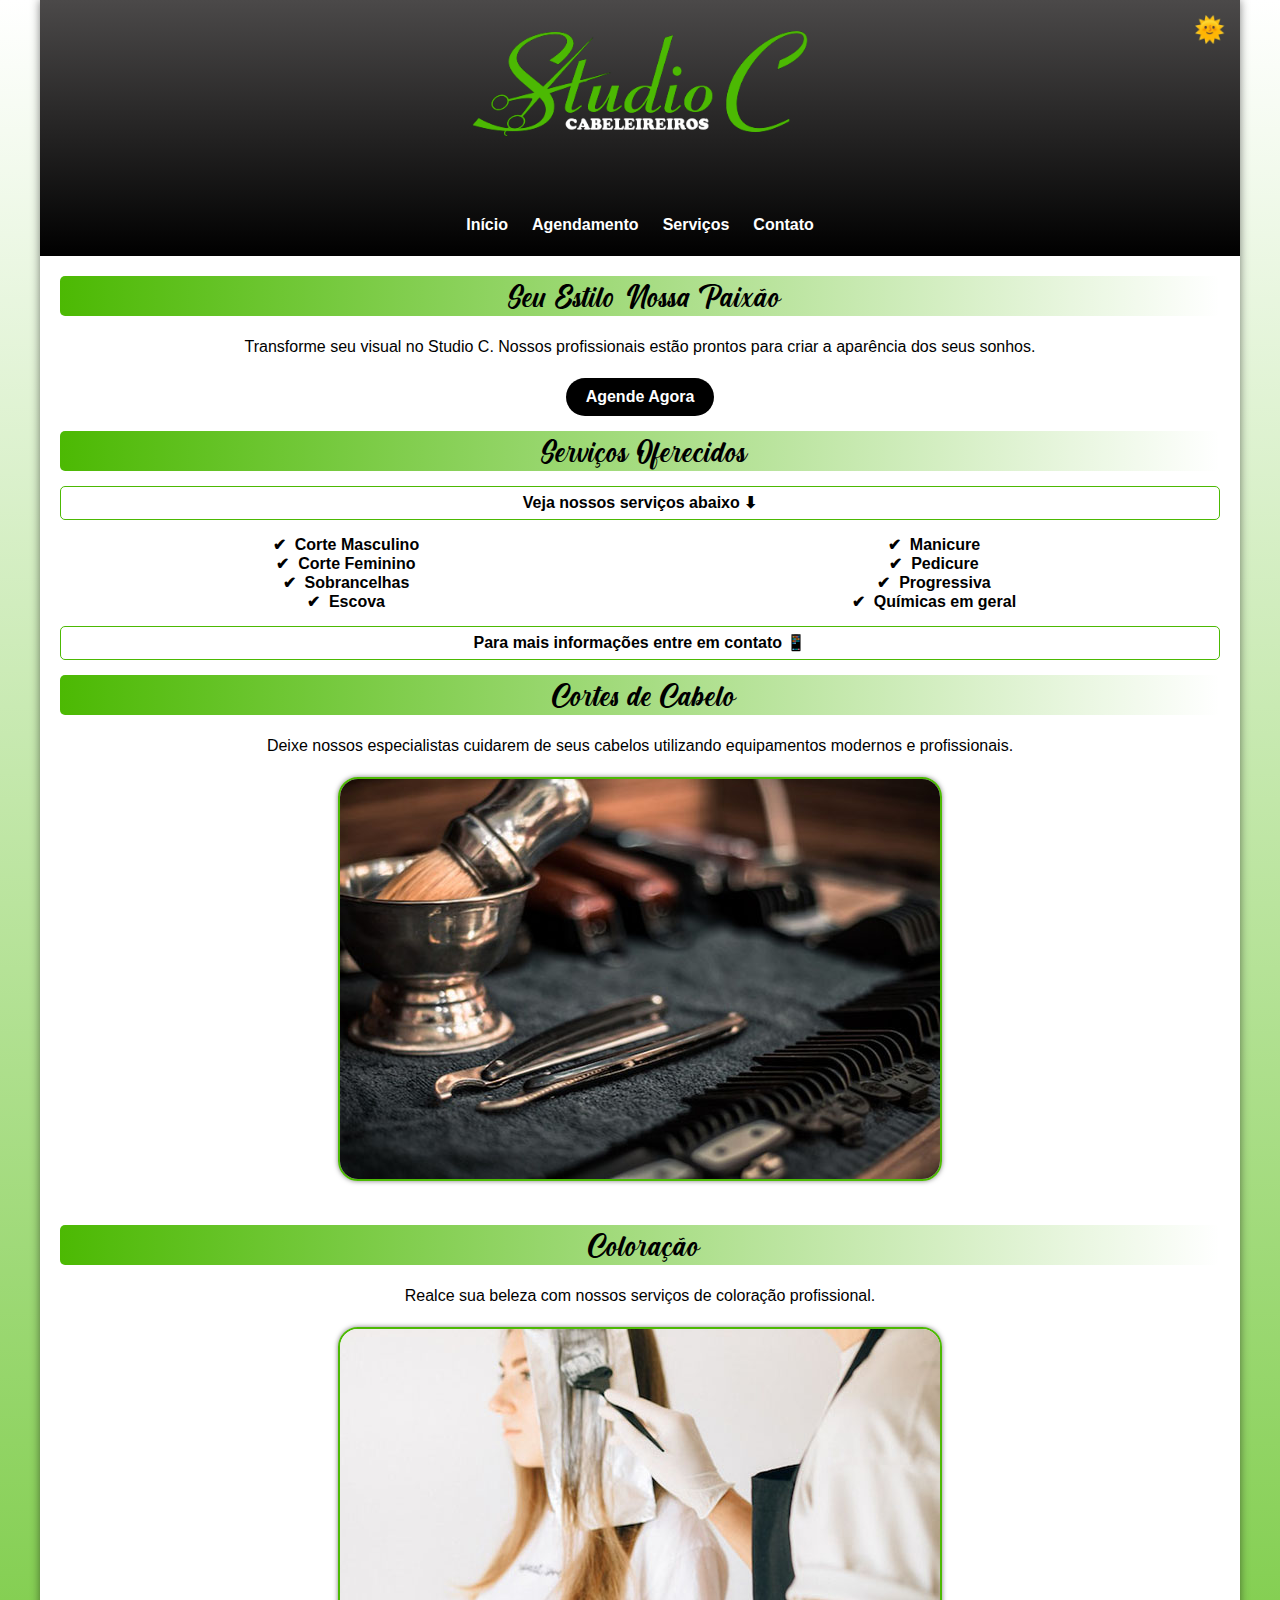
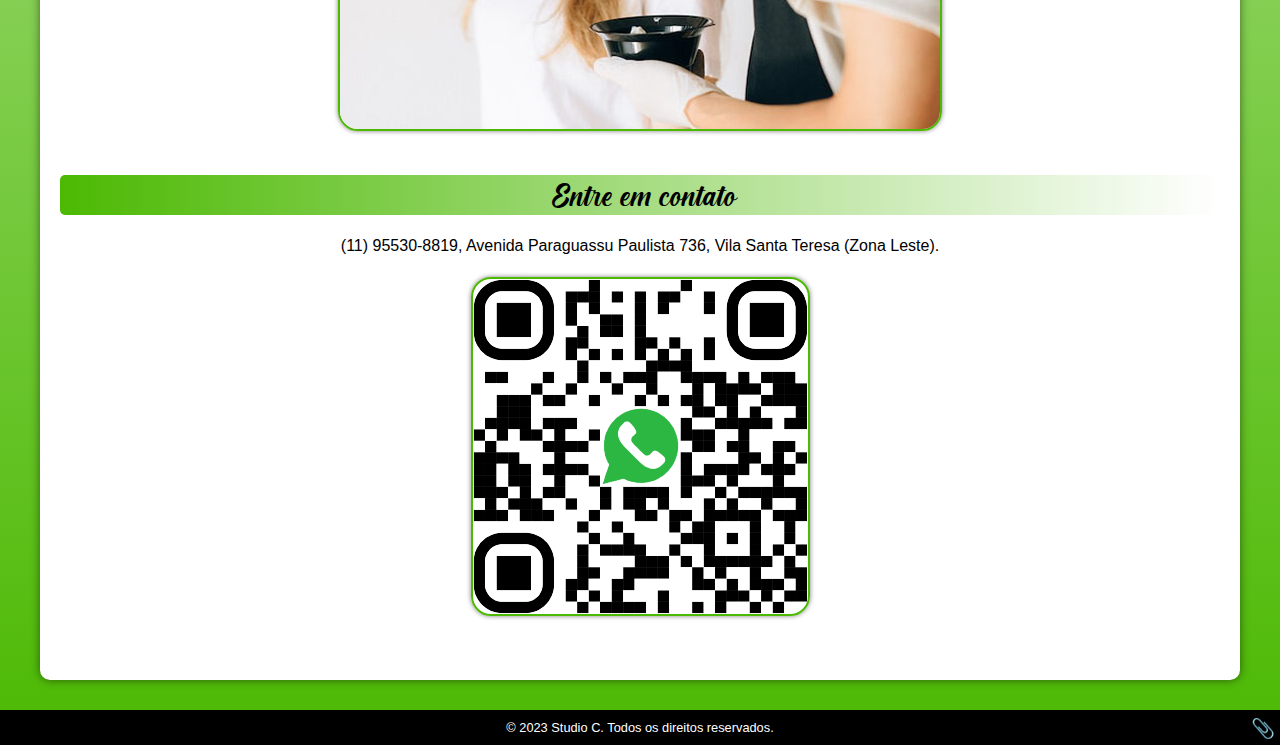
==== index.html @ 10b58b4a "Update index.html" ====
<!DOCTYPE html>
<html lang="pt-BR">

<head>
    <meta charset="UTF-8">
    <meta name="viewport" content="width=device-width, initial-scale=1.0">
    <link rel="stylesheet" href="style/style.css">
    <title>Studio C - Cabelereiros</title>
</head>

<body class="content" id="top">

    <main>
        <header>
            <img src="images/studio_logo.png" alt="studio_logo">
            <nav>
                <a href="index.html">Início</a>
                <a href="#agendamento">Agendamento</a>
                <a href="#servicos">Serviços</a>
                <a href="#contato">Contato</a>
            </nav>
            <button id="dark-mode-toggle">🌞</button> <!-- Botão para alternar o modo escuro -->
        </header>

        <section>
            <div id="agendamento">
                <h1>Seu Estilo, Nossa Paixão</h1>

                <p>Transforme seu visual no Studio C. Nossos profissionais estão prontos para criar a aparência dos seus
                    sonhos.
                </p>

                <a href="#contato" id="agendar">Agende Agora</a>
            </div>

            <div id="servicos">
                <h2>Serviços Oferecidos</h2>

                <p class="abaixo">Veja nossos serviços abaixo</p>

                <ul>
                    <li>Corte Masculino</li>
                    <li>Corte Feminino</li>
                    <li>Sobrancelhas</li>
                    <li>Escova</li>
                    <li>Manicure</li>
                    <li>Pedicure</li>
                    <li>Progressiva</li>
                    <li>Químicas em geral</li>
                </ul>

                <p class="celular">Para mais informações entre em contato</p>
            </div>

            <div id="cortes">
                <h2>Cortes de Cabelo</h2>

                <p>Deixe nossos especialistas cuidarem de seus cabelos utilizando equipamentos modernos e profissionais.
                </p>

                <img class="img" src="images/cortes2.jpg" alt="Corte de Cabelo">
            </div>

            <div id="coloracao">
                <h2>Coloração</h2>

                <p>Realce sua beleza com nossos serviços de coloração profissional.</p>

                <img class="img" src="images/coloracao2.jpg" alt="Coloração de Cabelo">
            </div>

            <div id="contato">
                <h2>Entre em contato</h2>

                <p>(11) 95530-8819, Avenida Paraguassu Paulista 736, Vila Santa Teresa (Zona Leste).</p>

                <a href="https://wa.me//5511955308819?text=Ol%C3%A1,%20gostaria%20de%20marcar%20um%20hor%C3%A1rio."
                    target="_blank">
                    <img class="img" id="contato-img" src="images/StudioC_WhatsAppQR.png" alt="QRcode">
                </a>
            </div>
        </section>

    </main>

    <footer>
        &copy; 2023 Studio C. Todos os direitos reservados. <a href="#top" id="back-to-top-button">📎</a>
    </footer>

    <script src="script.js"></script>

</body>

</html>
---- style/style.css ----
/*Rules*/
@charset "UTF-8";

@font-face {
    font-family: 'CreamCake';
    src: url('../fonts/CreamCake.otf') format('opentype');
    font-weight: normal;
}

@font-face {
    font-family: 'Staytrue';
    src: url('../fonts/StaytrueDemo-Italic.otf') format('opentype');
    font-weight: normal;
}

@keyframes fadeIn {
    00% {
        opacity: 0;
        transform: translateY(-10px);
    }

    100% {
        opacity: 1;
        transform: translateY(0);
    }
}

.content {
    /*Manipulations stuff*/
    animation: fadeIn 0.5s ease-in-out;
}

html {
    /*Miscellaneous*/
    scroll-behavior: smooth;
}

:root {
    /*Variables*/
    --cor0: #FFFFFF;
    --cor1: #AAFC5D;
    --cor2: #A2F059;
    --cor3: #8CCE4D;
    --cor4: #90D64F;
    --cor5: #4cb903;
    --cor6: #4C702A;
    --cor7: #000000;

    --default-font: Arial, Helvetica, sans-serif;
    --cream-font: 'CreamCake', sans-serif;
    --stay-font: 'Staytrue', Cursive;
}

* {
    /*Box model stuff*/
    margin: 0px;
    padding: 0px;
}

/* Dark Mode */
body.dark-mode {
    /*Box model stuff*/
    background-image: linear-gradient(to bottom, #333, var(--cor6));
    /*Typography stuff*/
    color: var(--cor0);
}

.dark-mode nav>a {
    /*Typography stuff*/
    color: var(--cor0);
}

.dark-mode nav>a:hover {
    /*Box model stuff*/
    background-color: var(--cor0);
    /*Typography stuff*/
    color: var(--cor7);
}

.dark-mode header {
    /*Box model stuff*/
    background-image: linear-gradient(to bottom, #222, var(--cor7));
}

.dark-mode main {
    /*Box model stuff*/
    background-color: var(--cor7);
    /*Miscellaneous*/
    box-shadow: 0px 0px 10px rgba(255, 255, 255, 0.507);
}

.dark-mode h1 {
    /*Box model stuff*/
    background-image: linear-gradient(to right, var(--cor6), transparent);
    /*Typography stuff*/
    color: var(--cor0);
}

.dark-mode h2 {
    /*Box model stuff*/
    background-image: linear-gradient(to right, var(--cor6), transparent);
    /*Typography stuff*/
    color: var(--cor0);
}

.dark-mode main p,
.dark-mode footer {
    /*Typography stuff*/
    color: var(--cor0);
}

.dark-mode #agendar {
    /*Box model stuff*/
    background-color: var(--cor6);
    /*Typography stuff*/
    color: var(--cor0);
}

.dark-mode #agendar:hover {
    /*Box model stuff*/
    background-color: var(--cor0);
    /*Typography stuff*/
    color: var(--cor7);
}

.dark-mode .abaixo,
.dark-mode .celular {
    /*Box model stuff*/
    border: 1px solid var(--cor6);
    /*Typography stuff*/
    color: var(--cor0);
}

.dark-mode .img {
    /*Box model stuff*/
    border: 2px solid var(--cor6);
    /*Miscellaneous*/
    box-shadow: 0px 0px 5px rgba(255, 255, 255, 0.507);
}

#dark-mode-toggle {
    /*Positioning stuff*/
    position: absolute;
    right: 10px;
    top: 10px;
    /*Box model stuff*/
    padding: 5px;
    border: none;
    border-radius: 20px;
    background-color: transparent;
    /*Typography stuff*/
    font-size: 25px;
    /*Miscellaneous*/
    cursor: pointer;
}

body {
    /*Box model stuff*/
    background-image: linear-gradient(to bottom, var(--cor0), var(--cor5));
    /*Typography stuff*/
    font-family: var(--default-font);
}

header {
    /*Positioning stuff*/
    position: relative;
    /*Box model stuff*/
    min-height: 150px;
    background-color: var(--cor4);
    background-image: linear-gradient(to bottom, #4b4949, var(--cor7));
    /*Typography stuff*/
    text-align: center;
}

header>img {
    /*Box model stuff*/
    width: 350px;
    max-width: 100%;
    height: 200px;
}

nav {
    /*Display stuff*/
    display: flex;
    align-items: center;
    justify-content: center;
    /*Box model stuff*/
    padding-bottom: 10px;
}

nav>a {
    /*Box model stuff*/
    margin: 2px;
    padding: 10px;
    border-radius: 50px;
    /*Typography stuff*/
    font-weight: bold;
    text-decoration: none;
    color: var(--cor0);
    /*Manipulations stuff*/
    transition-duration: 0.5s;
}

nav>a:hover {
    /*Box model stuff*/
    background-color: var(--cor5);
    /*Typography stuff*/
    color: var(--cor7);
}

main {
    /*Box model stuff*/
    max-width: 1200px;
    min-width: 300px;
    margin: auto;
    margin-bottom: 30px;
    border-bottom-left-radius: 10px;
    border-bottom-right-radius: 10px;
    background-color: var(--cor0);
    /*Miscellaneous*/
    box-shadow: 0px 0px 10px rgba(0, 0, 0, 0.507);
}

main p {
    /*Box model stuff*/
    margin: 15px 0px;
    /*Typography stuff*/
    font-size: 1em;
    text-align: center;
    color: var(--cor7);
    /*Miscellaneous*/
    line-height: 2em;
}

h1,
h2 {
    /*Box model stuff*/
    border-radius: 5px;
    background-image: linear-gradient(to right, var(--cor5), transparent);
    /*Typography stuff*/
    font-family: var(--cream-font);
    font-size: 2.5em;
    font-weight: normal;
    text-indent: 8px;
    color: var(--cor7);
}

section {
    /*Box model stuff*/
    padding: 20px;
    /*Typography stuff*/
    text-align: center;
}

section ul {
    /*Typography stuff*/
    font-weight: bold;
    /*Miscellaneous*/
    list-style-type: '\2714\00A0\00A0';
    list-style-position: inside;
    columns: 2;
}

#agendar {
    /*Display stuff*/
    display: inline-block;
    /*Box model stuff*/
    margin-bottom: 15px;
    padding: 10px 20px;
    border-radius: 50px;
    background-color: var(--cor7);
    /*Typography stuff*/
    font-weight: bold;
    text-decoration: none;
    color: var(--cor0);
    /*Manipulations stuff*/
    transition-duration: 0.5s;
}

#agendar:hover {
    /*Box model stuff*/
    background-color: var(--cor5);
    /*Typography stuff*/
    color: var(--cor7);
}

.abaixo {
    /*Box model stuff*/
    border: 1px solid var(--cor5);
    border-radius: 5px;
    /*Typography stuff*/
    font-weight: bold;
    text-align: center;
}

.abaixo::after {
    /*Display stuff*/
    content: '\00A0\2B07';
}

.celular {
    /*Box model stuff*/
    border: 1px solid var(--cor5);
    border-radius: 5px;
    /*Typography stuff*/
    font-weight: bold;
    text-align: center;
}

.celular::after {
    /*Display stuff*/
    content: '\00A0\1F4F1';
}

.img {
    /*Box model stuff*/
    max-width: 100%;
    margin-bottom: 40px;
    border: 2px solid var(--cor5);
    border-radius: 20px;
    /*Manipulations stuff*/
    transition: transform 0.3s;
    /*Miscellaneous*/
    box-shadow: 0px 0px 5px rgba(0, 0, 0, 0.507);
}

.img:hover {
    /*Manipulations stuff*/
    transform: scale(1.05);
}

#back-to-top-button {
    /*Positioning stuff*/
    position: absolute;
    right: 5px;
    bottom: 5px;
    /*Box model stuff*/
    padding: 0px 0px;
    border-radius: 50px;
    /*Typography stuff*/
    font-size: 1.5em;
    font-weight: bold;
    text-decoration: none;
    /*Manipulations stuff*/
    transition: background-color 0.3s, color 0.3s;
    /*Miscellaneous*/
    cursor: pointer;
}

#back-to-top-button:hover {
    /*Box model stuff*/
    background-color: var(--cor0);
}

footer {
    /*Positioning stuff*/
    position: relative;
    /*Box model stuff*/
    padding: 10px;
    background-color: var(--cor7);
    /*Typography stuff*/
    font-size: 0.8em;
    text-align: center;
    color: var(--cor0);
}
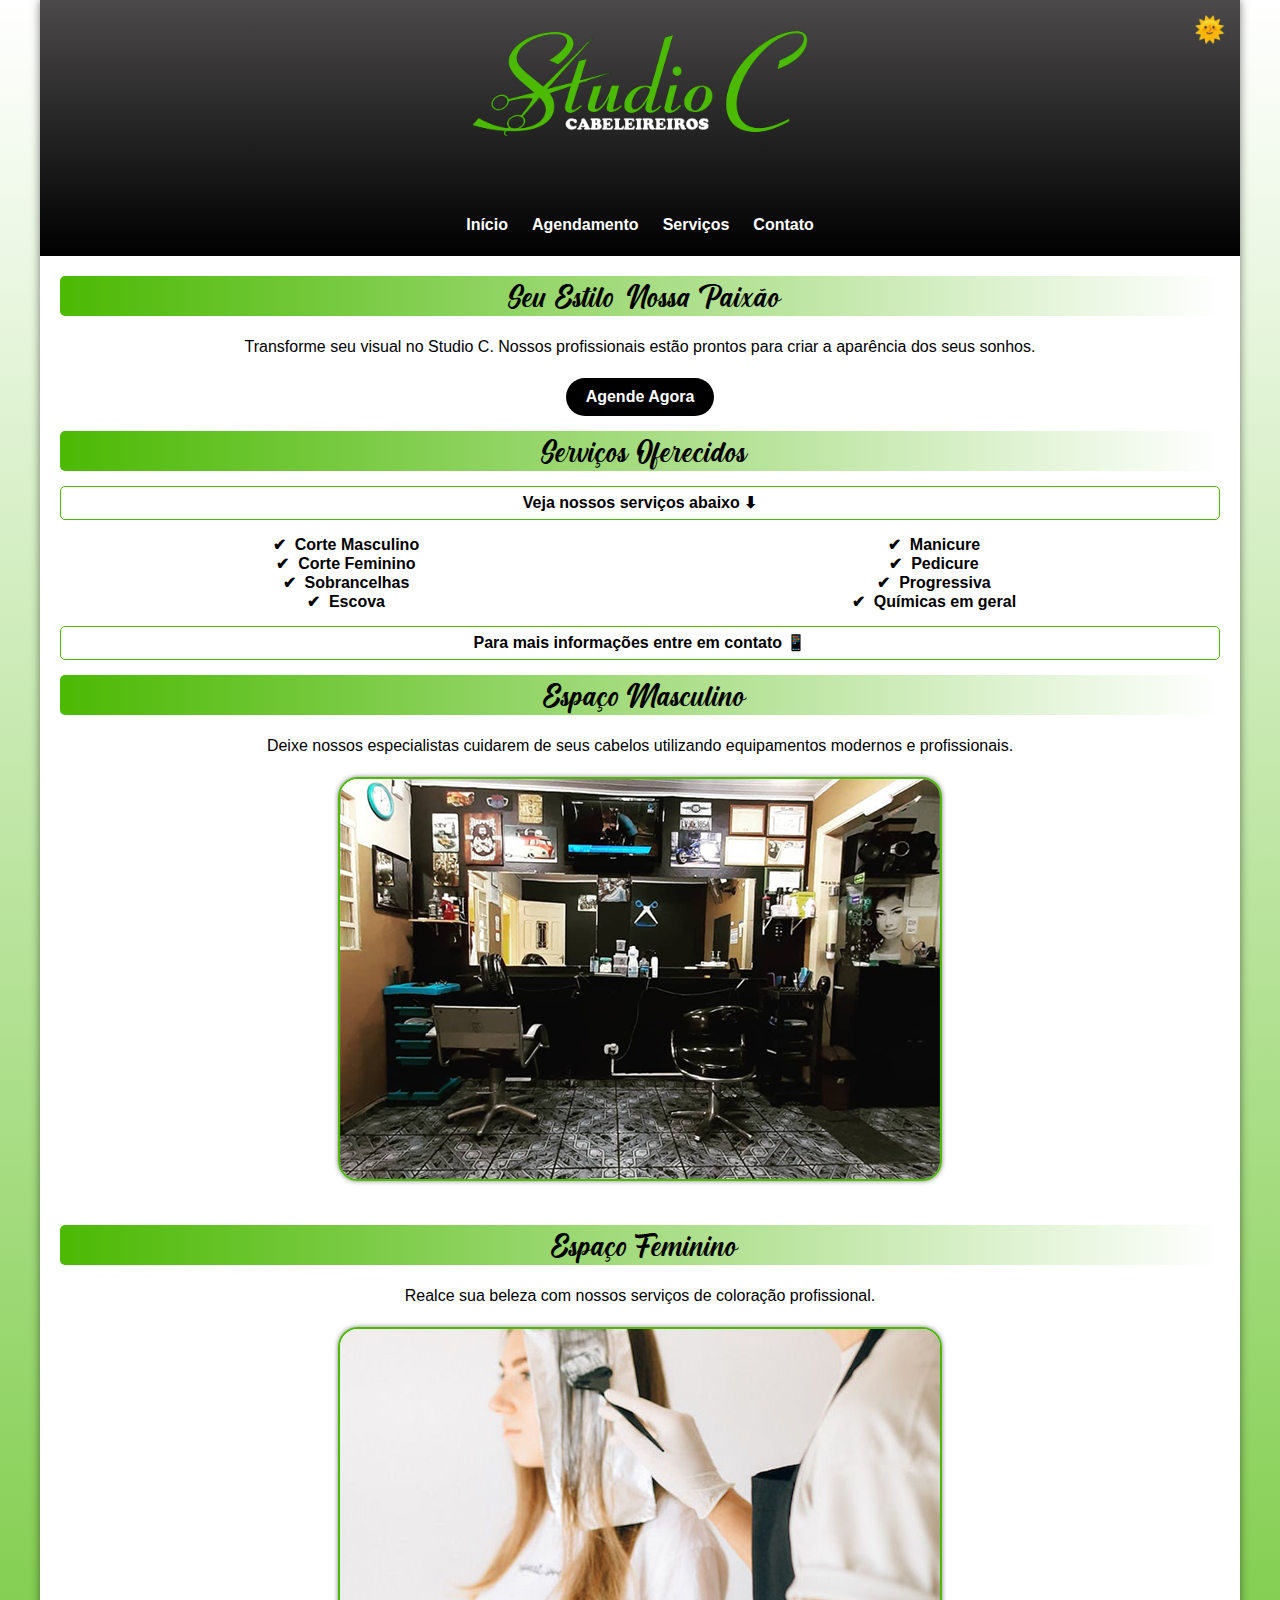
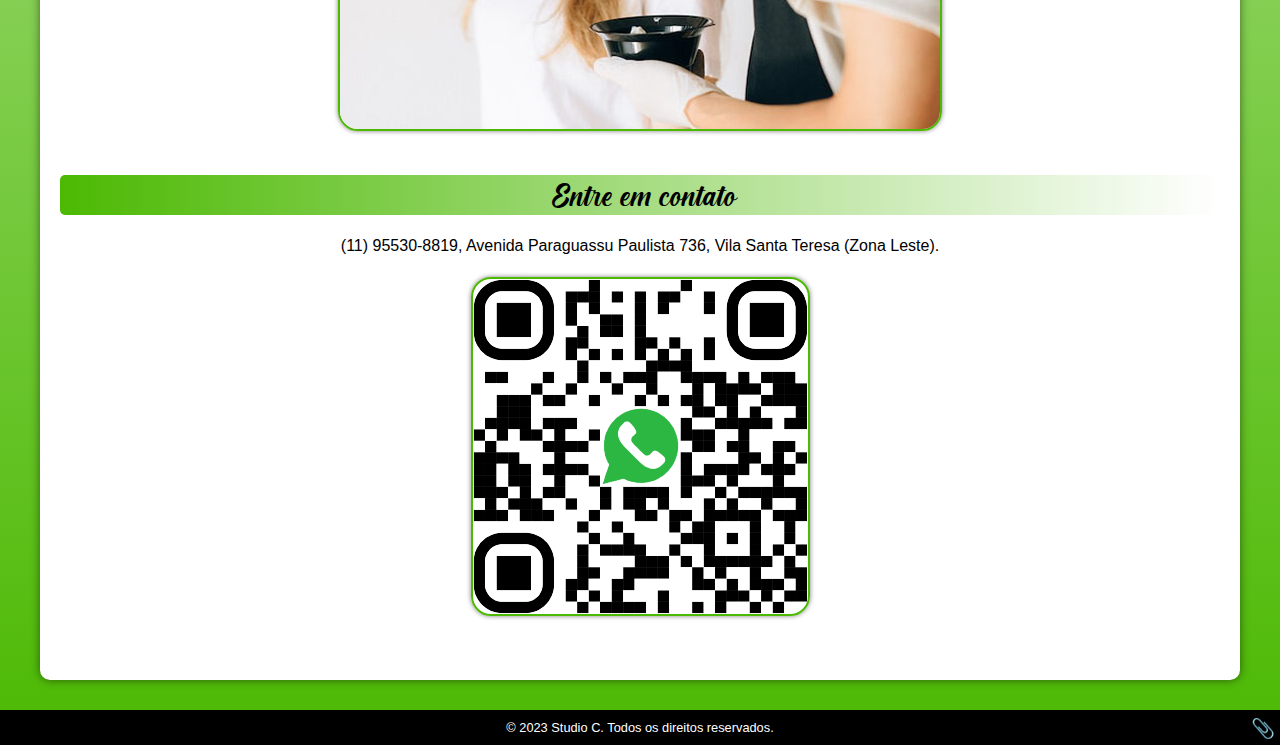
==== commit 852e64a9: "update" ====
--- a/index.html
+++ b/index.html
@@ -4,7 +4,7 @@
 <head>
     <meta charset="UTF-8">
     <meta name="viewport" content="width=device-width, initial-scale=1.0">
-    <link rel="stylesheet" href="style/style.css">
+    <link rel="stylesheet" href="styles/style.css">
     <title>Studio C - Cabelereiros</title>
 </head>
 
@@ -12,7 +12,7 @@
 
     <main>
         <header>
-            <img src="images/studio_logo.png" alt="studio_logo">
+            <a href="index.html"><img id="logo" src="images/studio_logo.png" alt="studio_logo"></a>
             <nav>
                 <a href="index.html">Início</a>
                 <a href="#agendamento">Agendamento</a>
@@ -52,21 +52,22 @@
                 <p class="celular">Para mais informações entre em contato</p>
             </div>
 
-            <div id="cortes">
-                <h2>Cortes de Cabelo</h2>
+            <div id="masculino">
+                <h2>Espaço Masculino</h2>
 
                 <p>Deixe nossos especialistas cuidarem de seus cabelos utilizando equipamentos modernos e profissionais.
                 </p>
 
-                <img class="img" src="images/cortes2.jpg" alt="Corte de Cabelo">
+                <a href="cortes.html"><img class="img" src="images/salao.png" alt="Corte de Cabelo"></a>
             </div>
 
-            <div id="coloracao">
-                <h2>Coloração</h2>
+
+            <div id="feminino">
+                <h2>Espaço Feminino</h2>
 
                 <p>Realce sua beleza com nossos serviços de coloração profissional.</p>
 
-                <img class="img" src="images/coloracao2.jpg" alt="Coloração de Cabelo">
+                <img class="img" src="images/salaof.jpg" alt="Coloração de Cabelo">
             </div>
 
             <div id="contato">
@@ -87,7 +88,7 @@
         &copy; 2023 Studio C. Todos os direitos reservados. <a href="#top" id="back-to-top-button">📎</a>
     </footer>
 
-    <script src="script.js"></script>
+    <script src="javascript/script.js"></script>
 
 </body>
 
--- a/styles/style.css
+++ b/styles/style.css
@@ -0,0 +1,372 @@
+/*Rules*/
+@charset "UTF-8";
+
+@font-face {
+    font-family: 'CreamCake';
+    src: url('../fonts/CreamCake.otf') format('opentype');
+    font-weight: normal;
+}
+
+@font-face {
+    font-family: 'Staytrue';
+    src: url('../fonts/StaytrueDemo-Italic.otf') format('opentype');
+    font-weight: normal;
+}
+
+@keyframes fadeIn {
+    00% {
+        opacity: 0;
+        transform: translateY(-10px);
+    }
+
+    100% {
+        opacity: 1;
+        transform: translateY(0);
+    }
+}
+
+.content {
+    /*Manipulations stuff*/
+    animation: fadeIn 0.5s ease-in-out;
+}
+
+html {
+    /*Miscellaneous*/
+    scroll-behavior: smooth;
+}
+
+:root {
+    /*Variables*/
+    --cor0: #FFFFFF;
+    --cor1: #AAFC5D;
+    --cor2: #A2F059;
+    --cor3: #8CCE4D;
+    --cor4: #90D64F;
+    --cor5: #4cb903;
+    --cor6: #4C702A;
+    --cor7: #000000;
+
+    --default-font: Arial, Helvetica, sans-serif;
+    --cream-font: 'CreamCake', sans-serif;
+    --stay-font: 'Staytrue', Cursive;
+}
+
+* {
+    /*Box model stuff*/
+    margin: 0px;
+    padding: 0px;
+}
+
+/* Dark Mode */
+body.dark-mode {
+    /*Box model stuff*/
+    background-image: linear-gradient(to bottom, #333, var(--cor6));
+    /*Typography stuff*/
+    color: var(--cor0);
+}
+
+.dark-mode nav>a {
+    /*Typography stuff*/
+    color: var(--cor0);
+}
+
+.dark-mode nav>a:hover {
+    /*Box model stuff*/
+    background-color: var(--cor0);
+    /*Typography stuff*/
+    color: var(--cor7);
+}
+
+.dark-mode header {
+    /*Box model stuff*/
+    background-image: linear-gradient(to bottom, #222, var(--cor7));
+}
+
+.dark-mode main {
+    /*Box model stuff*/
+    background-color: #1e1e1e;
+    /*Miscellaneous*/
+    box-shadow: 0 0 10px var(--cor1), 0 0 20px var(--cor1), 0 0 30px var(--cor1), 0 0 40px var(--cor1), 0 0 50px var(--cor1);
+}
+
+.dark-mode h1 {
+    /*Box model stuff*/
+    background-image: linear-gradient(to right, var(--cor6), transparent);
+    /*Typography stuff*/
+    color: var(--cor0);
+}
+
+.dark-mode h2 {
+    /*Box model stuff*/
+    background-image: linear-gradient(to right, var(--cor6), transparent);
+    /*Typography stuff*/
+    color: var(--cor0);
+}
+
+.dark-mode main p,
+.dark-mode footer {
+    /*Typography stuff*/
+    color: var(--cor0);
+}
+
+.dark-mode #agendar {
+    /*Box model stuff*/
+    background-color: var(--cor6);
+    /*Typography stuff*/
+    color: var(--cor0);
+}
+
+.dark-mode #agendar:hover {
+    /*Box model stuff*/
+    background-color: var(--cor0);
+    /*Typography stuff*/
+    color: var(--cor7);
+}
+
+.dark-mode .abaixo,
+.dark-mode .celular {
+    /*Box model stuff*/
+    border: 1px solid var(--cor6);
+    /*Typography stuff*/
+    color: var(--cor0);
+}
+
+.dark-mode .img {
+    /*Box model stuff*/
+    border: 2px solid var(--cor6);
+    /*Miscellaneous*/
+    box-shadow: 0px 0px 5px rgba(255, 255, 255, 0.507);
+}
+
+#dark-mode-toggle {
+    /*Positioning stuff*/
+    position: absolute;
+    right: 10px;
+    top: 10px;
+    /*Box model stuff*/
+    padding: 5px;
+    border: none;
+    border-radius: 20px;
+    background-color: transparent;
+    /*Typography stuff*/
+    font-size: 25px;
+    /*Miscellaneous*/
+    cursor: pointer;
+}
+
+body {
+    /*Box model stuff*/
+    background-image: linear-gradient(to bottom, var(--cor0), var(--cor5));
+    /*Typography stuff*/
+    font-family: var(--default-font);
+}
+
+header {
+    /*Positioning stuff*/
+    position: relative;
+    /*Box model stuff*/
+    min-height: 150px;
+    background-color: var(--cor4);
+    background-image: linear-gradient(to bottom, #4b4949, var(--cor7));
+    /*Typography stuff*/
+    text-align: center;
+}
+
+#logo {
+    /*Box model stuff*/
+    width: 350px;
+    max-width: 100%;
+    height: 200px;
+    /*Manipulations stuff*/
+    transition: transform 0.3s;
+}
+
+#logo:hover {
+    /*Manipulations stuff*/
+    transform: scale(1.05);
+}
+
+nav {
+    /*Display stuff*/
+    display: flex;
+    align-items: center;
+    justify-content: center;
+    /*Box model stuff*/
+    padding-bottom: 10px;
+}
+
+nav>a {
+    /*Box model stuff*/
+    margin: 2px;
+    padding: 10px;
+    border-radius: 50px;
+    /*Typography stuff*/
+    font-weight: bold;
+    text-decoration: none;
+    color: var(--cor0);
+    /*Manipulations stuff*/
+    transition-duration: 0.5s;
+}
+
+nav>a:hover {
+    /*Box model stuff*/
+    background-color: var(--cor5);
+    /*Typography stuff*/
+    color: var(--cor7);
+}
+
+main {
+    /*Box model stuff*/
+    max-width: 1200px;
+    min-width: 300px;
+    margin: auto;
+    margin-bottom: 30px;
+    border-bottom-left-radius: 10px;
+    border-bottom-right-radius: 10px;
+    background-color: var(--cor0);
+    /*Miscellaneous*/
+    box-shadow: 0px 0px 10px rgba(0, 0, 0, 0.507);
+}
+
+main p {
+    /*Box model stuff*/
+    margin: 15px 0px;
+    /*Typography stuff*/
+    font-size: 1em;
+    text-align: center;
+    color: var(--cor7);
+    /*Miscellaneous*/
+    line-height: 2em;
+}
+
+h1,
+h2 {
+    /*Box model stuff*/
+    border-radius: 5px;
+    background-image: linear-gradient(to right, var(--cor5), transparent);
+    /*Typography stuff*/
+    font-family: var(--cream-font);
+    font-size: 2.5em;
+    font-weight: normal;
+    text-indent: 8px;
+    color: var(--cor7);
+}
+
+section {
+    /*Box model stuff*/
+    padding: 20px;
+    /*Typography stuff*/
+    text-align: center;
+}
+
+section ul {
+    /*Typography stuff*/
+    font-weight: bold;
+    /*Miscellaneous*/
+    list-style-type: '\2714\00A0\00A0';
+    list-style-position: inside;
+    columns: 2;
+}
+
+#agendar {
+    /*Display stuff*/
+    display: inline-block;
+    /*Box model stuff*/
+    margin-bottom: 15px;
+    padding: 10px 20px;
+    border-radius: 50px;
+    background-color: var(--cor7);
+    /*Typography stuff*/
+    font-weight: bold;
+    text-decoration: none;
+    color: var(--cor0);
+    /*Manipulations stuff*/
+    transition-duration: 0.5s;
+}
+
+#agendar:hover {
+    /*Box model stuff*/
+    background-color: var(--cor5);
+    /*Typography stuff*/
+    color: var(--cor7);
+}
+
+.abaixo {
+    /*Box model stuff*/
+    border: 1px solid var(--cor5);
+    border-radius: 5px;
+    /*Typography stuff*/
+    font-weight: bold;
+    text-align: center;
+}
+
+.abaixo::after {
+    /*Display stuff*/
+    content: '\00A0\2B07';
+}
+
+.celular {
+    /*Box model stuff*/
+    border: 1px solid var(--cor5);
+    border-radius: 5px;
+    /*Typography stuff*/
+    font-weight: bold;
+    text-align: center;
+}
+
+.celular::after {
+    /*Display stuff*/
+    content: '\00A0\1F4F1';
+}
+
+.img {
+    /*Box model stuff*/
+    max-width: 100%;
+    margin-bottom: 40px;
+    border: 2px solid var(--cor5);
+    border-radius: 20px;
+    /*Manipulations stuff*/
+    transition: transform 0.3s;
+    /*Miscellaneous*/
+    box-shadow: 0px 0px 5px rgba(0, 0, 0, 0.507);
+}
+
+.img:hover {
+    /*Manipulations stuff*/
+    transform: scale(1.05);
+}
+
+#back-to-top-button {
+    /*Positioning stuff*/
+    position: absolute;
+    right: 5px;
+    bottom: 5px;
+    /*Box model stuff*/
+    padding: 0px 0px;
+    border-radius: 50px;
+    /*Typography stuff*/
+    font-size: 1.5em;
+    font-weight: bold;
+    text-decoration: none;
+    /*Manipulations stuff*/
+    transition: background-color 0.3s, color 0.3s;
+    /*Miscellaneous*/
+    cursor: pointer;
+}
+
+#back-to-top-button:hover {
+    /*Box model stuff*/
+    background-color: var(--cor0);
+}
+
+footer {
+    /*Positioning stuff*/
+    position: relative;
+    /*Box model stuff*/
+    padding: 10px;
+    background-color: var(--cor7);
+    /*Typography stuff*/
+    font-size: 0.8em;
+    text-align: center;
+    color: var(--cor0);
+}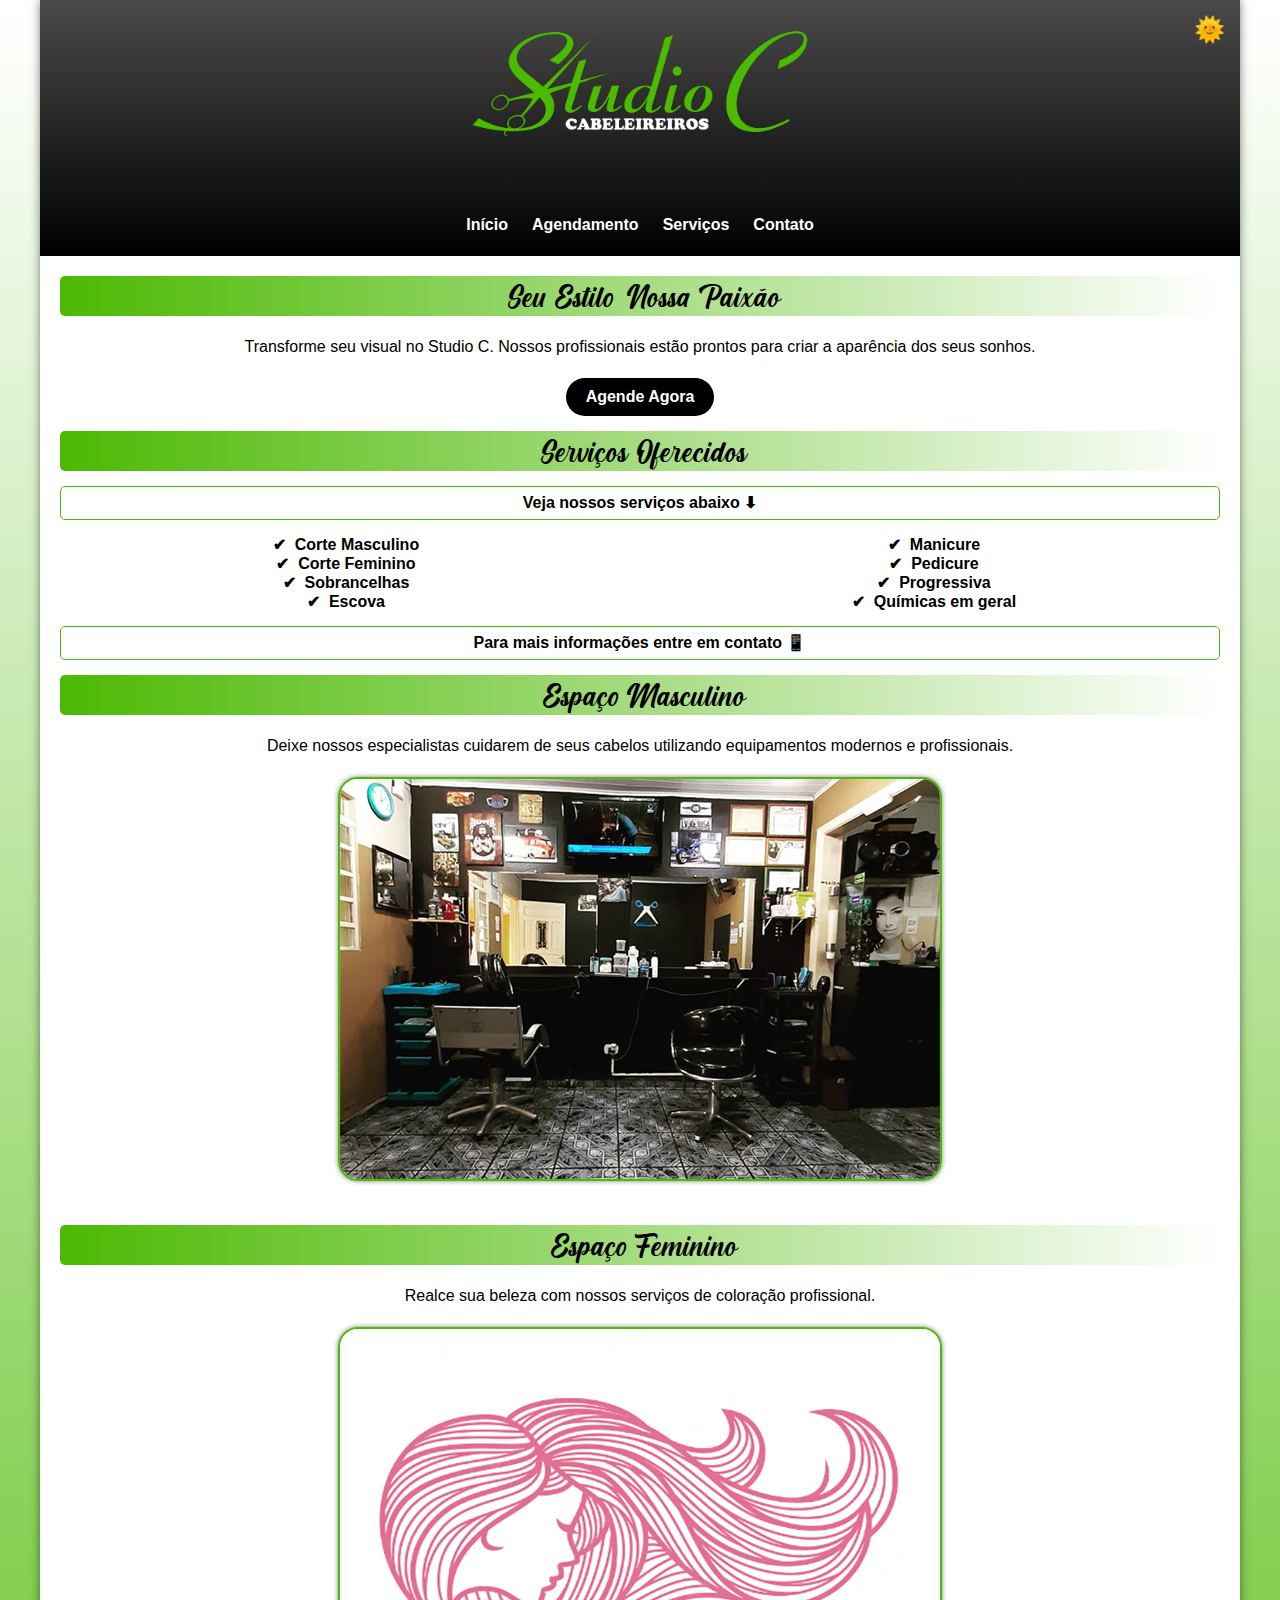
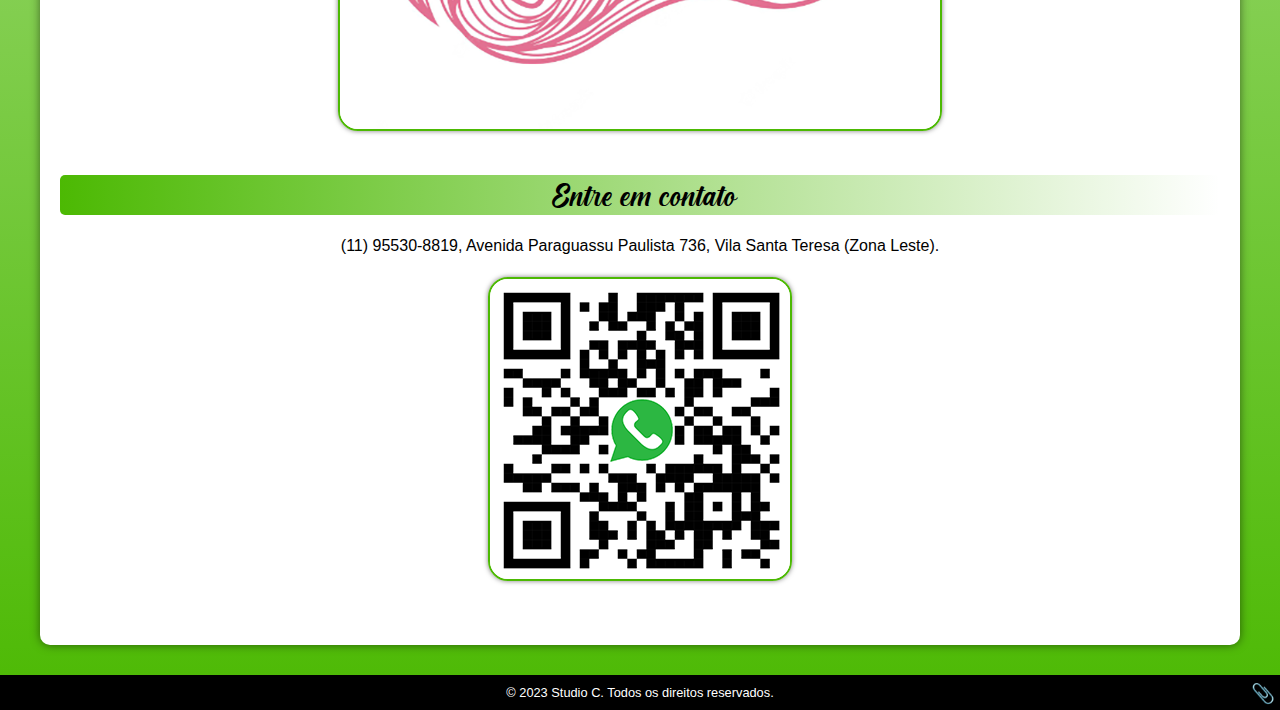
==== commit 5903123b: "update" ====
--- a/index.html
+++ b/index.html
@@ -67,7 +67,7 @@
 
                 <p>Realce sua beleza com nossos serviços de coloração profissional.</p>
 
-                <img class="img" src="images/salaof.jpg" alt="Coloração de Cabelo">
+                <a href="femin.html"><img class="img" src="images/logo-fem.png" alt="Coloração de Cabelo"></a>
             </div>
 
             <div id="contato">
@@ -75,9 +75,9 @@
 
                 <p>(11) 95530-8819, Avenida Paraguassu Paulista 736, Vila Santa Teresa (Zona Leste).</p>
 
-                <a href="https://wa.me//5511955308819?text=Ol%C3%A1,%20gostaria%20de%20marcar%20um%20hor%C3%A1rio."
+                <a href="https://wa.me//5511988627831?text=Olá,%20gostaria%20de%20marcar%20um%20horário."
                     target="_blank">
-                    <img class="img" id="contato-img" src="images/StudioC_WhatsAppQR.png" alt="QRcode">
+                    <img class="img" id="contato-img" src="images/QRcode-Carlos.png" alt="QRcode">
                 </a>
             </div>
         </section>
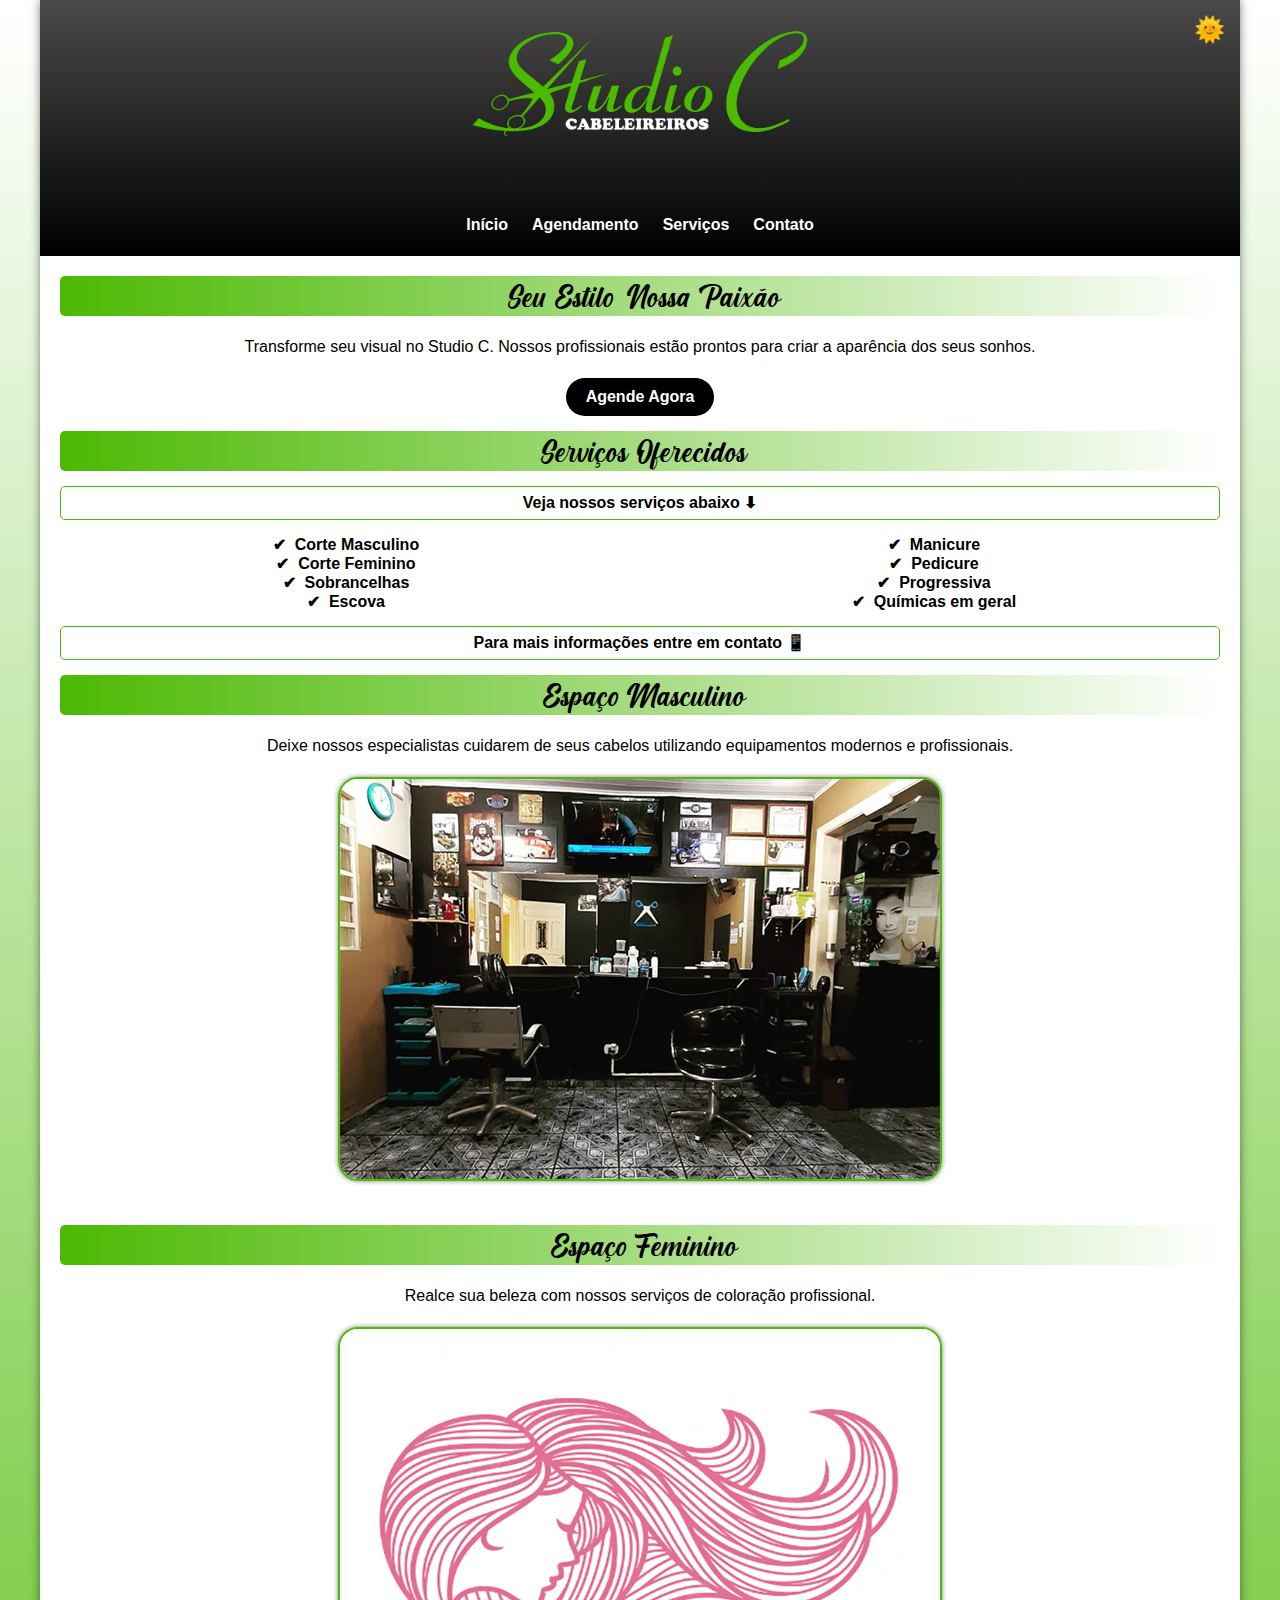
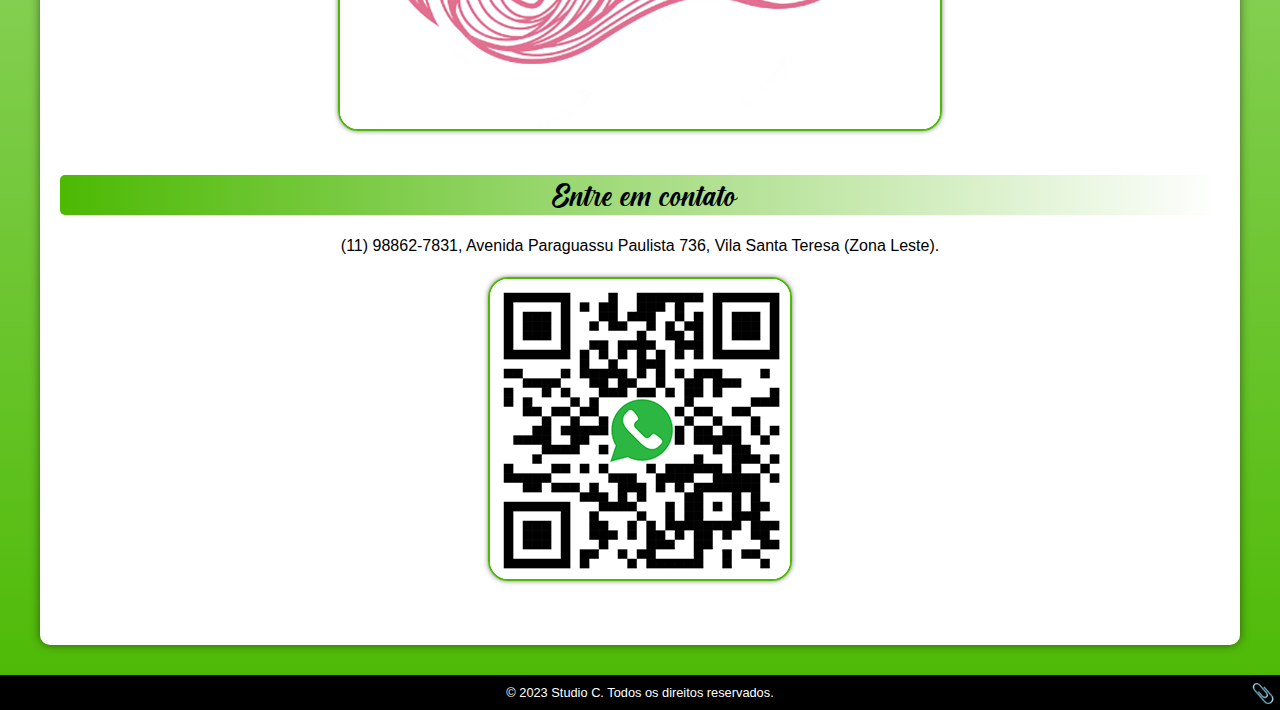
==== commit 851c5291: "Update index.html" ====
--- a/index.html
+++ b/index.html
@@ -73,7 +73,7 @@
             <div id="contato">
                 <h2>Entre em contato</h2>
 
-                <p>(11) 95530-8819, Avenida Paraguassu Paulista 736, Vila Santa Teresa (Zona Leste).</p>
+                <p>(11) 98862-7831, Avenida Paraguassu Paulista 736, Vila Santa Teresa (Zona Leste).</p>
 
                 <a href="https://wa.me//5511988627831?text=Olá,%20gostaria%20de%20marcar%20um%20horário."
                     target="_blank">
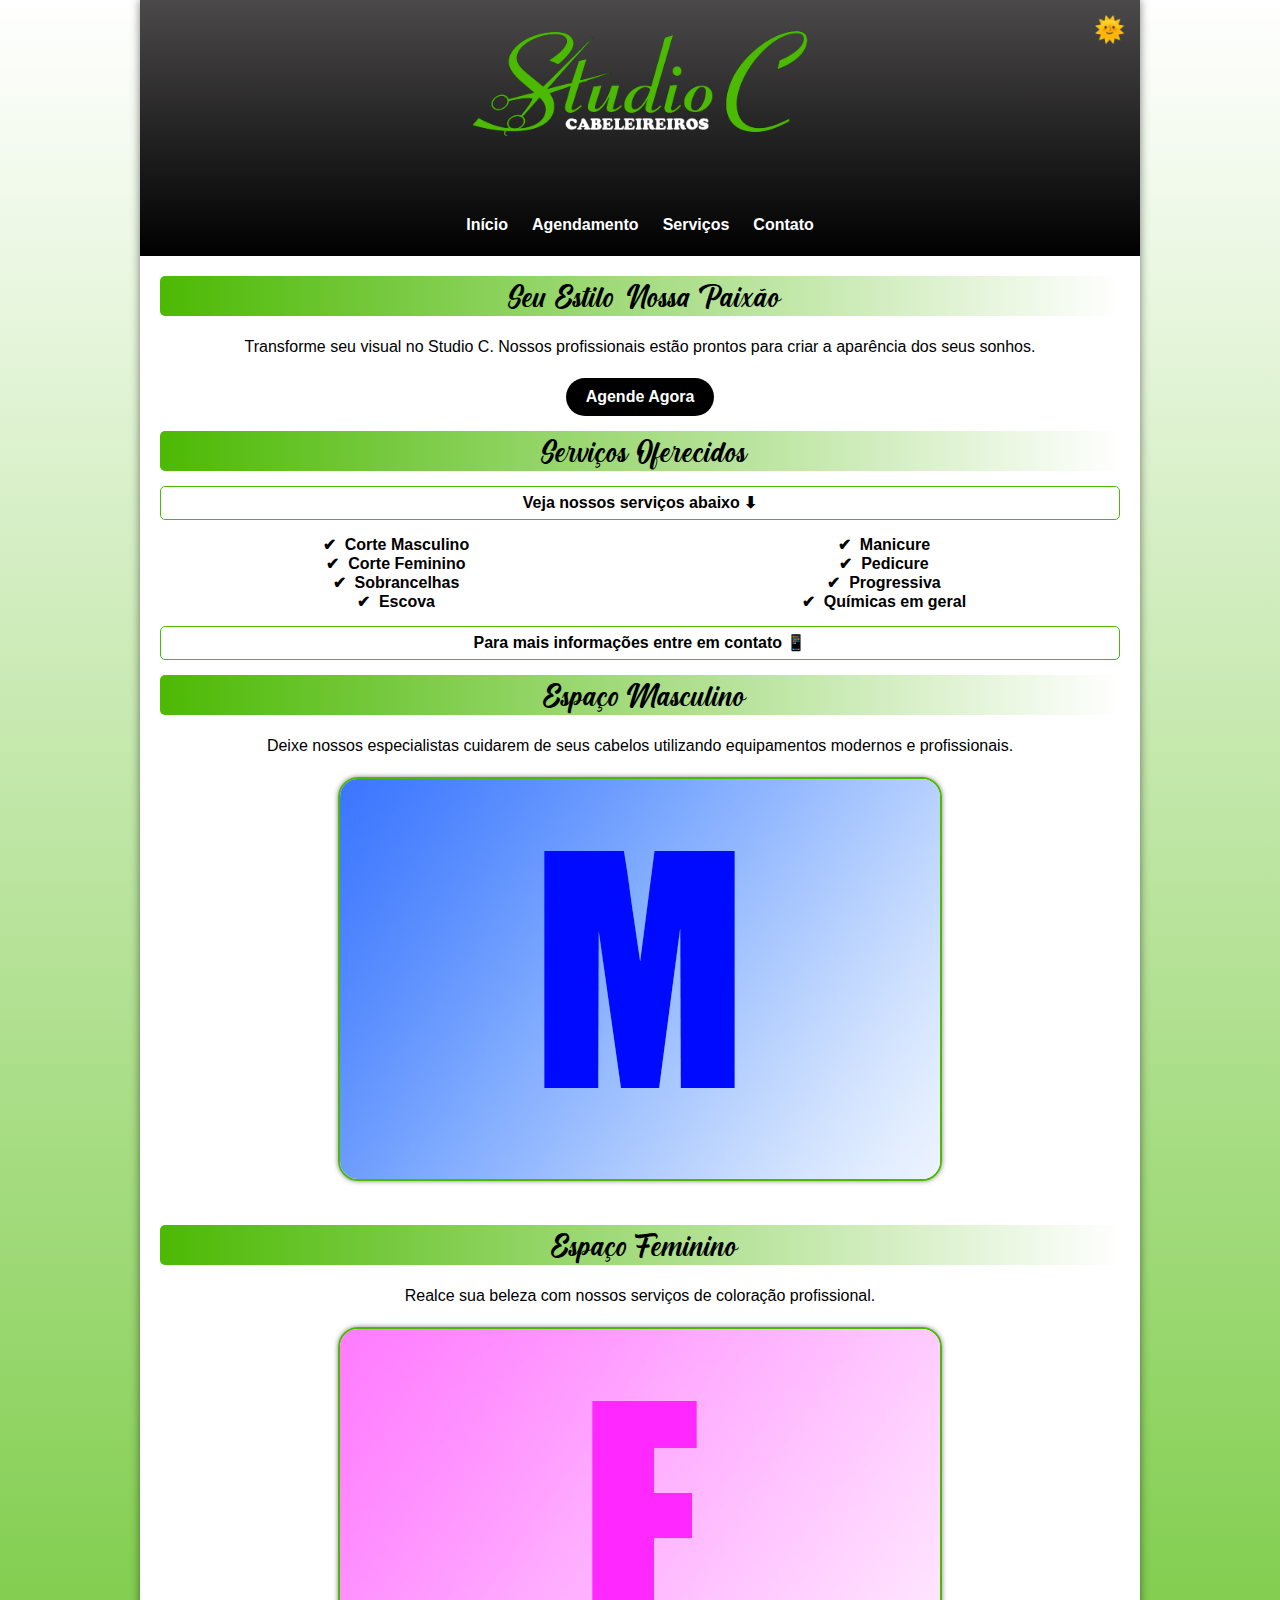
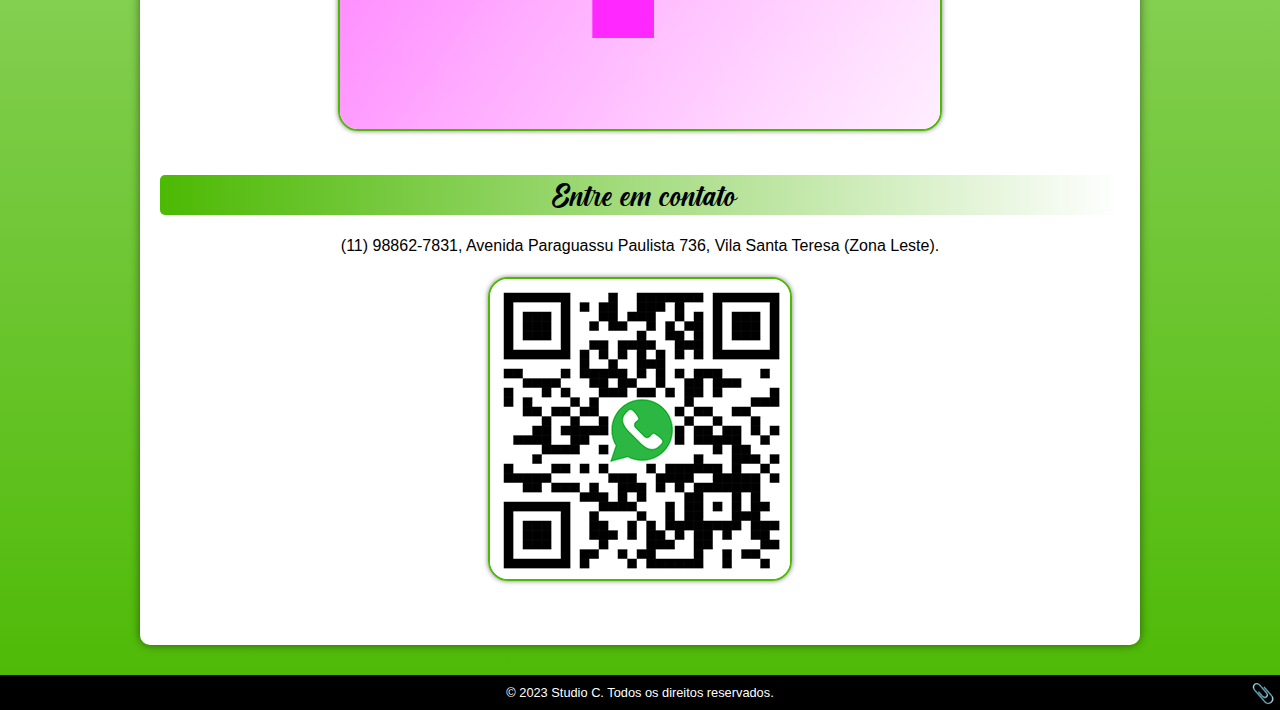
==== commit 708a5026: "update" ====
--- a/index.html
+++ b/index.html
@@ -5,6 +5,7 @@
     <meta charset="UTF-8">
     <meta name="viewport" content="width=device-width, initial-scale=1.0">
     <link rel="stylesheet" href="styles/style.css">
+    <link rel="shortcut icon" href="images/favicon.ico" type="image/x-icon">
     <title>Studio C - Cabelereiros</title>
 </head>
 
@@ -58,7 +59,7 @@
                 <p>Deixe nossos especialistas cuidarem de seus cabelos utilizando equipamentos modernos e profissionais.
                 </p>
 
-                <a href="cortes.html"><img class="img" src="images/salao.png" alt="Corte de Cabelo"></a>
+                <a href="masc.html"><img class="img" src="images/M.jpg" alt="Corte de Cabelo"></a>
             </div>
 
 
@@ -67,7 +68,7 @@
 
                 <p>Realce sua beleza com nossos serviços de coloração profissional.</p>
 
-                <a href="femin.html"><img class="img" src="images/logo-fem.png" alt="Coloração de Cabelo"></a>
+                <a href="femin.html"><img class="img" src="images/F.jpg" alt="Coloração de Cabelo"></a>
             </div>
 
             <div id="contato">
--- a/styles/style.css
+++ b/styles/style.css
@@ -57,6 +57,28 @@
     padding: 0px;
 }
 
+body.feminino {
+    --cor0: #FFFFFF;
+    --cor1: #ff53f6;
+    --cor2: #D98FB6;
+    --cor3: #EFAAF0;
+    --cor4: #C38FD9;
+    --cor5: #C9A4F8;
+    --cor6: #D957B4;
+    --cor7: #000000;
+}
+
+body.masculino {
+    --cor0: #FFFFFF;
+    --cor1: #AAFC5D;
+    --cor2: #A2F059;
+    --cor3: #8CCE4D;
+    --cor4: #90D64F;
+    --cor5: #4cb903;
+    --cor6: #4C702A;
+    --cor7: #000000;
+}
+
 /* Dark Mode */
 body.dark-mode {
     /*Box model stuff*/
@@ -217,7 +239,7 @@
 
 main {
     /*Box model stuff*/
-    max-width: 1200px;
+    max-width: 1000px;
     min-width: 300px;
     margin: auto;
     margin-bottom: 30px;
